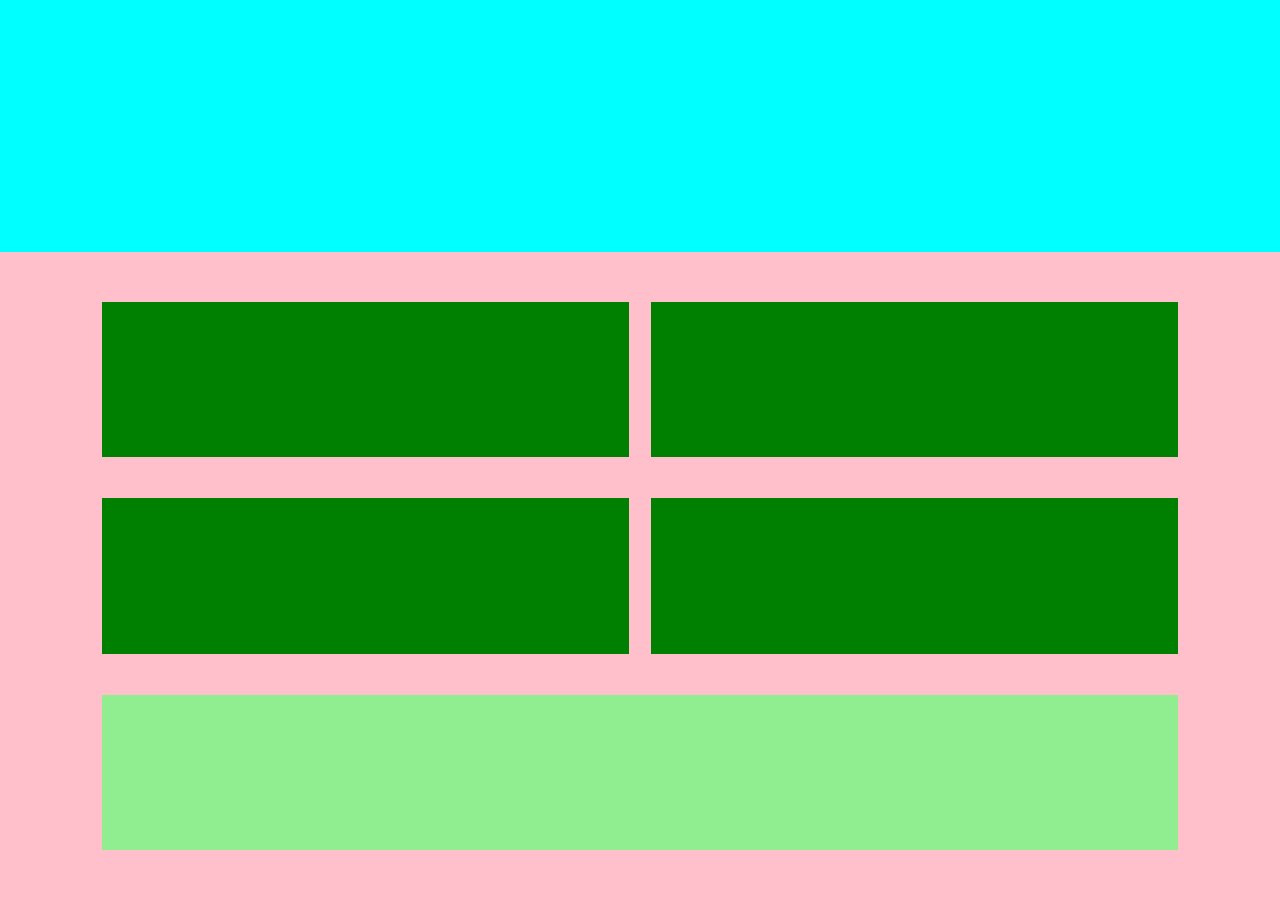
==== front_end/index.html @ ed94a4d8 "added front end layout" ====
<!DOCTYPE html>
<html>
<head>
	<title>Test</title>
	<link rel="stylesheet" type="text/css" href="style.css">
</head>
<body>
<div class="banner"></div>
<div class="page">
	<div class="t-block btn-cont">
		<div class="btn-cont-elem"></div>
		<div class="btn-cont-elem"></div>
	</div>
	<div class="t-block btn-cont">
		<div class="btn-cont-elem"></div>
		<div class="btn-cont-elem"></div>
	</div>
	<div class="t-block big-btn"></div>	
</div>








</body>
</html>
---- front_end/style.css ----
html, body{
	margin: 0;
	height: 100%;
	width: 100%;
}
.banner{
	height: 28%;
	width: 100%;	
	background-color: cyan;
}
.page{
	display: flex;
	height: 72%;
	width: 100%;	
	flex-direction: column;
	background-color: pink;
	justify-content: center;
}
.t-block{
	margin: 1.6% auto;
	width: 84%;
	height: 24%;
	background-color: inherit;
}
.btn-cont{
	display: flex;
	justify-content: space-between;
}
.btn-cont-elem{
	background-color: green;
	width: 49%;
}
.big-btn{
	background-color: lightgreen;
}
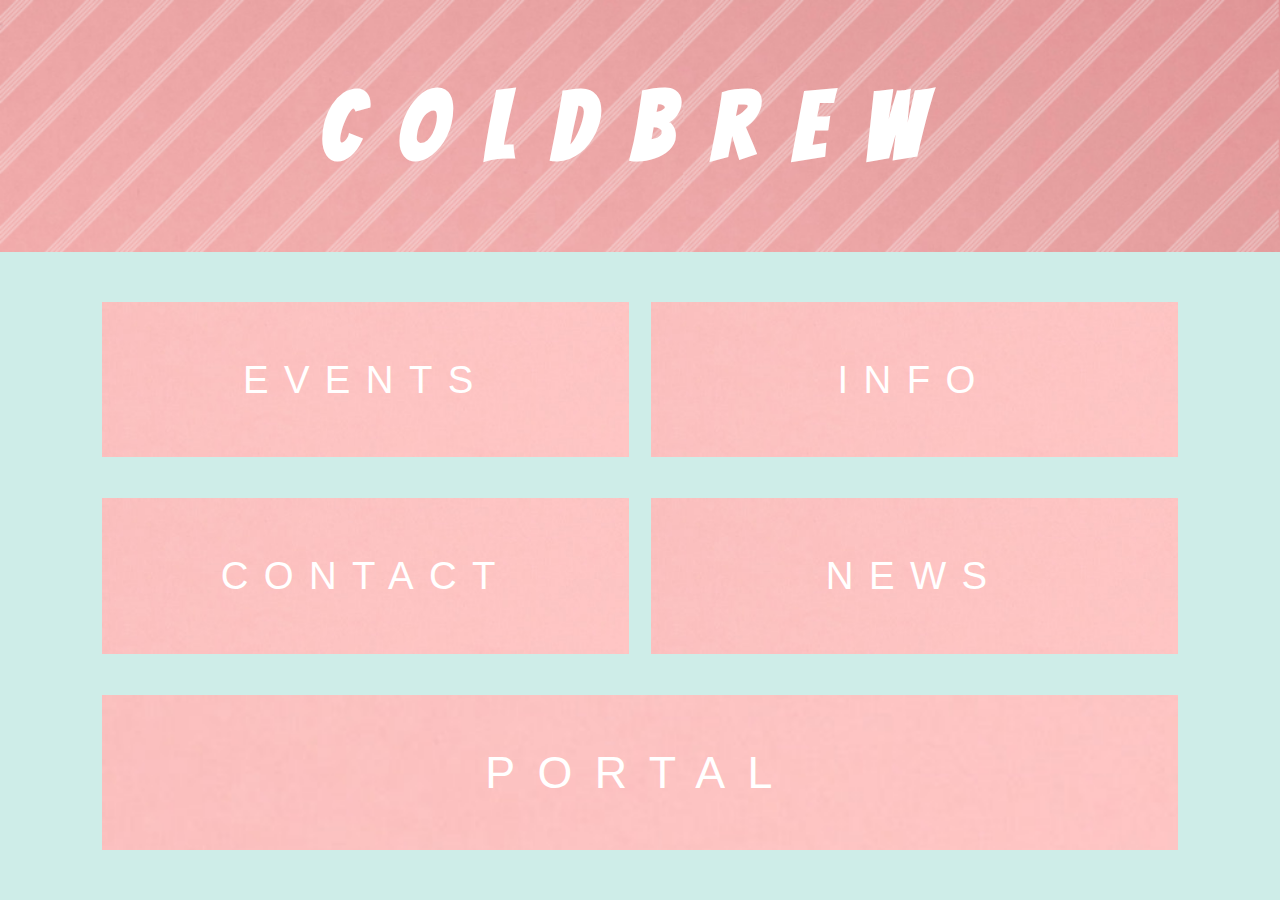
==== commit 1c73b90d: "front-end changes" ====
--- a/front_end/index.html
+++ b/front_end/index.html
@@ -5,17 +5,29 @@
 	<link rel="stylesheet" type="text/css" href="style.css">
 </head>
 <body>
-<div class="banner"></div>
+<div class="banner">
+	<h1>ColdBrew</h1>
+</div>
 <div class="page">
 	<div class="t-block btn-cont">
-		<div class="btn-cont-elem"></div>
-		<div class="btn-cont-elem"></div>
+		<a href="#" class="btn-cont-elem no-decor">
+			<span class="btn-center-text">EVENTS</span>
+		</a>
+		<a href="#" class="btn-cont-elem no-decor">
+			<span class="btn-center-text">INFO</span>
+		</a>
 	</div>
 	<div class="t-block btn-cont">
-		<div class="btn-cont-elem"></div>
-		<div class="btn-cont-elem"></div>
+		<a href="#" class="btn-cont-elem no-decor">
+			<span class="btn-center-text">CONTACT</span>
+		</a>
+		<a href="#" class="btn-cont-elem no-decor">
+			<span class="btn-center-text">NEWS</span>
+		</a>
 	</div>
-	<div class="t-block big-btn"></div>	
+	<a href="dummy.html" class="t-block big-btn no-decor">
+	<span class="btn-center-text" style="letter-spacing: 0.5em; font-size: 2.8em;">PORTAL</span>
+	</a>	
 </div>
 
 
--- a/front_end/style.css
+++ b/front_end/style.css
@@ -2,18 +2,32 @@
 	margin: 0;
 	height: 100%;
 	width: 100%;
+	font-family: "Helvetica"
+}
+@font-face {
+	font-family: 'bangers';
+	src: url('source/bangers.ttf');
 }
 .banner{
+	display: flex;
 	height: 28%;
 	width: 100%;	
-	background-color: cyan;
+	background: url('source/banner2.png');
+	background-size: cover;
+}
+.banner h1{
+	font-family: bangers;
+	margin: auto;
+	color: white;
+	font-size: 6em;
+	letter-spacing: 0.4em;
 }
 .page{
 	display: flex;
 	height: 72%;
 	width: 100%;	
 	flex-direction: column;
-	background-color: pink;
+	background-color: #ceede8;
 	justify-content: center;
 }
 .t-block{
@@ -27,9 +41,24 @@
 	justify-content: space-between;
 }
 .btn-cont-elem{
-	background-color: green;
+	display: flex;
+	background: url('source/pink-bg.png');
+	background-size: cover;
 	width: 49%;
 }
 .big-btn{
-	background-color: lightgreen;
+	display: flex;
+	text-align: center;
+	background: url('source/pink-bg.png');
+	background-size: cover;
+}
+.btn-center-text{
+	margin: auto;
+	font-size: 2.4em;
+	letter-spacing: 0.4em;
+}
+.no-decor{
+	font-weight: thin;
+	text-decoration: none;
+	color: white;
 }